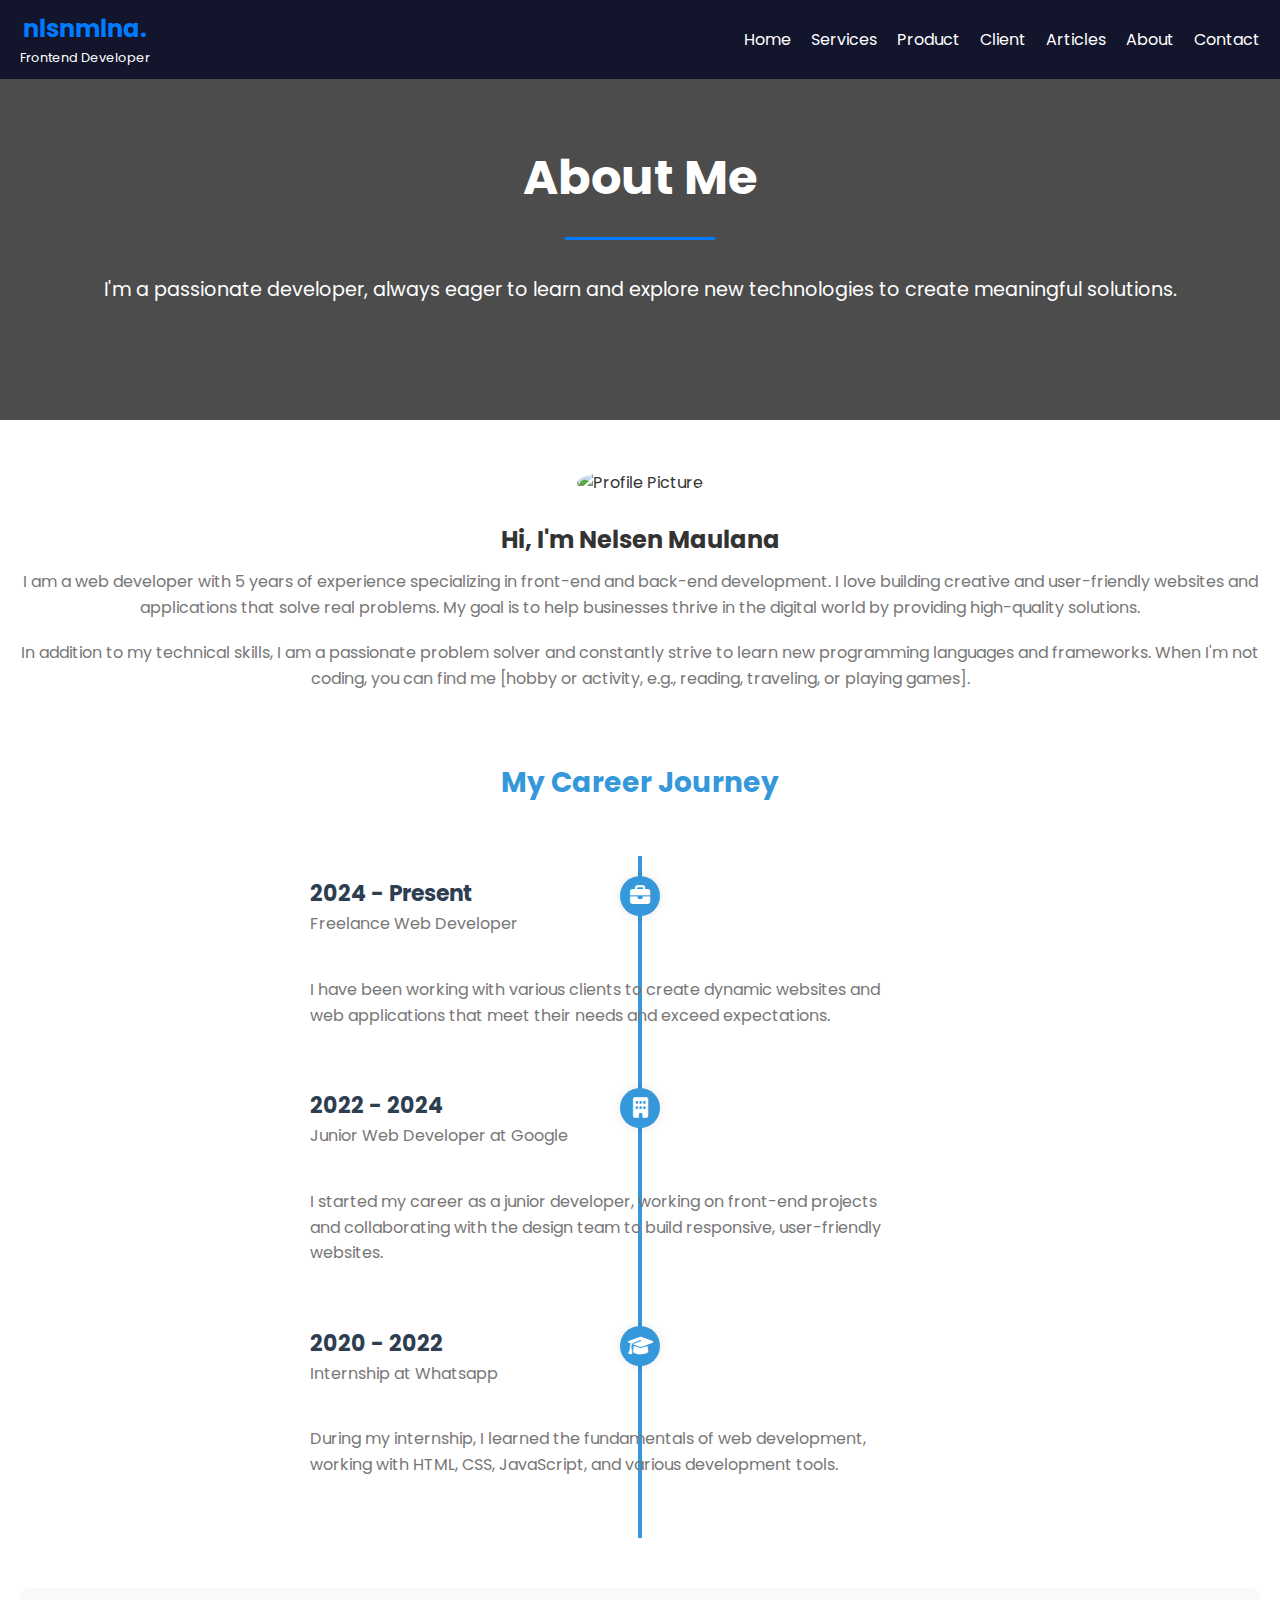
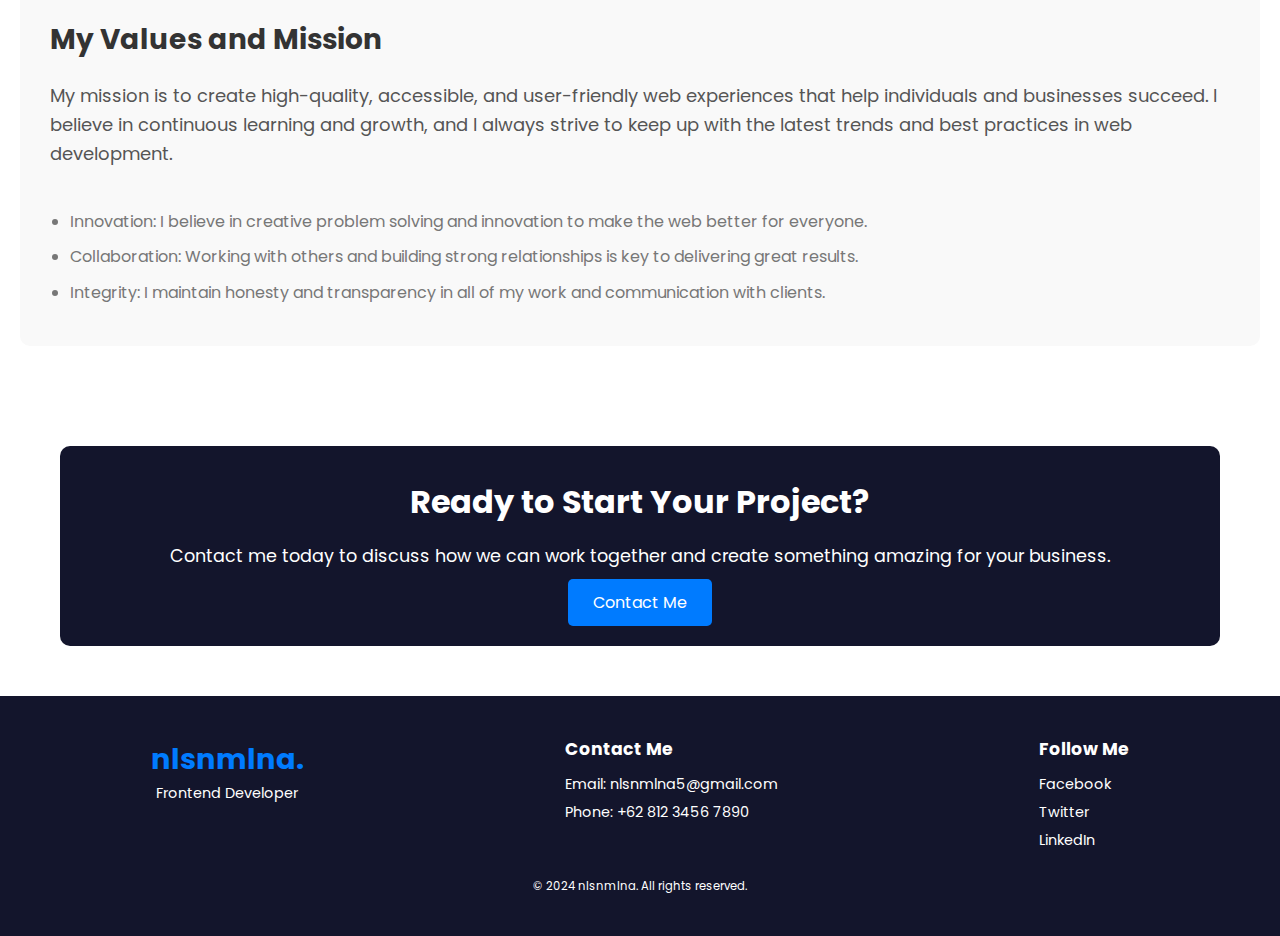
==== public/about.html @ 12b3f534 "Add files via upload" ====
<!DOCTYPE html>
<html lang="en">
  <head>
    <meta charset="UTF-8" />
    <meta name="viewport" content="width=device-width, initial-scale=1.0" />
    <title>nlsnmlna.</title>
    <!-- Favicon -->
    <link rel="android-chrome" sizes="192x192" href="/assets/img/android-chrome-192x192.png" />
    <link rel="android-chrome" sizes="512x512" href="/assets/img/favicon/android-chrome-512x512.png" />
    <link rel="apple-touch-icon" sizes="180x180" href="/assets/img/favicon/apple-touch-icon.png" />
    <link rel="icon" type="image/png" sizes="32x32" href="/assets/img/favicon/favicon-32x32.png" />
    <link rel="icon" type="image/png" sizes="16x16" href="/assets/img/favicon/favicon-16x16.png" />
    <link rel="manifest" href="/assets/img/favicon/site.webmanifest" />
    <!-- CSS -->
    <link rel="stylesheet" href="/assets/css/style.css" />
    <!-- Font Awesome -->
    <link rel="stylesheet" href="https://cdnjs.cloudflare.com/ajax/libs/font-awesome/6.6.0/css/all.min.css" />
  </head>
  <body>
    <!-- Navbar -->
    <header class="nelsen-navbar">
      <div class="nelsen-logo">
        <a href="/index.html">
          <h2>nlsnmlna.</h2>
          <p>Frontend Developer</p>
        </a>
      </div>
      <nav class="nelsen-nav-links">
        <a href="/index.html">Home</a>
        <a href="/public/services.html">Services</a>
        <a href="/public/product.html">Product</a>
        <a href="/public/client.html">Client</a>
        <a href="/public/articles.html">Articles</a>
        <a href="/public/about.html">About</a>
        <a href="/public/contact.html">Contact</a>
      </nav>
      <div class="nelsen-hamburger">
        <i class="fas fa-bars"></i>
      </div>
    </header>

    <!-- Main Section -->
    <main id="services">
      <!-- Hero Section -->
      <section class="nelsen-hero-services">
        <div class="nelsen-hero-overlay-services"></div>
        <div class="nelsen-hero-content-services">
          <h1>About Me</h1>
          <div class="nelsen-hero-divider-services"></div>
          <p class="nelsen-hero-description-services">I'm a passionate developer, always eager to learn and explore new technologies to create meaningful solutions.</p>
        </div>
      </section>

      <!-- About Section -->
      <section class="nelsen-about">
        <!-- Bagian Profil Pribadi -->
        <div class="nelsen-about-profile">
          <div class="nelsen-about-text">
            <img src="https://placehold.co/200x200" alt="Profile Picture" class="nelsen-about-image" />
            <h3>Hi, I'm Nelsen Maulana</h3>
            <p>
              I am a web developer with 5 years of experience specializing in front-end and back-end development. I love building creative and user-friendly websites and applications that solve real problems. My goal is to help businesses
              thrive in the digital world by providing high-quality solutions.
            </p>
            <p>
              In addition to my technical skills, I am a passionate problem solver and constantly strive to learn new programming languages and frameworks. When I'm not coding, you can find me [hobby or activity, e.g., reading, traveling,
              or playing games].
            </p>
          </div>
        </div>

        <div class="nelsen-about-timeline">
          <h3>My Career Journey</h3>
          <div class="nelsen-timeline-container">
            <div class="nelsen-timeline">
              <!-- Timeline Item 1 -->
              <div class="nelsen-timeline-item">
                <div class="nelsen-timeline-icon">
                  <i class="fas fa-briefcase"></i>
                </div>
                <div class="nelsen-timeline-content">
                  <h4>2024 - Present</h4>
                  <p class="nelsen-timeline-role">Freelance Web Developer</p>
                  <p>I have been working with various clients to create dynamic websites and web applications that meet their needs and exceed expectations.</p>
                </div>
              </div>

              <!-- Timeline Item 2 -->
              <div class="nelsen-timeline-item">
                <div class="nelsen-timeline-icon">
                  <i class="fas fa-building"></i>
                </div>
                <div class="nelsen-timeline-content">
                  <h4>2022 - 2024</h4>
                  <p class="nelsen-timeline-role">Junior Web Developer at Google</p>
                  <p>I started my career as a junior developer, working on front-end projects and collaborating with the design team to build responsive, user-friendly websites.</p>
                </div>
              </div>

              <!-- Timeline Item 3 -->
              <div class="nelsen-timeline-item">
                <div class="nelsen-timeline-icon">
                  <i class="fas fa-graduation-cap"></i>
                </div>
                <div class="nelsen-timeline-content">
                  <h4>2020 - 2022</h4>
                  <p class="nelsen-timeline-role">Internship at Whatsapp</p>
                  <p>During my internship, I learned the fundamentals of web development, working with HTML, CSS, JavaScript, and various development tools.</p>
                </div>
              </div>
            </div>
          </div>
        </div>

        <!-- Bagian Misi dan Nilai -->
        <div class="nelsen-about-values">
          <h3>My Values and Mission</h3>
          <p>
            My mission is to create high-quality, accessible, and user-friendly web experiences that help individuals and businesses succeed. I believe in continuous learning and growth, and I always strive to keep up with the latest trends
            and best practices in web development.
          </p>
          <ul class="nelsen-values-list">
            <li>Innovation: I believe in creative problem solving and innovation to make the web better for everyone.</li>
            <li>Collaboration: Working with others and building strong relationships is key to delivering great results.</li>
            <li>Integrity: I maintain honesty and transparency in all of my work and communication with clients.</li>
          </ul>
        </div>
      </section>

      <!-- Testimonials Section -->
      <div class="nelsen-services-container">
        <!-- Call to Action Section -->
        <section class="nelsen-service-cta">
          <h2>Ready to Start Your Project?</h2>
          <p>Contact me today to discuss how we can work together and create something amazing for your business.</p>
          <a href="contact.html" class="nelsen-button">Contact Me</a>
        </section>
      </div>
    </main>

    <!-- Footer Section -->
    <footer class="nelsen-footer">
      <div class="nelsen-footer-content">
        <div class="nelsen-logo-footer">
          <a href="/index.html">
            <h2>nlsnmlna.</h2>
            <p>Frontend Developer</p>
          </a>
        </div>
        <div class="nelsen-footer-info">
          <h3>Contact Me</h3>
          <p>Email: nlsnmlna5@gmail.com</p>
          <p>Phone: +62 812 3456 7890</p>
        </div>
        <div class="nelsen-footer-social">
          <h3>Follow Me</h3>

          <a href="https://facebook.com" target="_blank">Facebook</a>
          <a href="https://twitter.com" target="_blank">Twitter</a>
          <a href="https://linkedin.com" target="_blank">LinkedIn</a>
        </div>
      </div>
      <div class="nelsen-footer-bottom">
        <p>&copy; 2024 nlsnmlna. All rights reserved.</p>
      </div>
    </footer>

    <!-- JS -->
    <script src="/assets/js/script.js"></script>
  </body>
</html>
---- assets/css/style.css ----
/* Reset dan pengaturan dasar */
@import url('https://fonts.googleapis.com/css2?family=Poppins:ital,wght@0,100;0,200;0,300;0,400;0,500;0,600;0,700;0,800;0,900;1,100;1,200;1,300;1,400;1,500;1,600;1,700;1,800;1,900&display=swap');

* {
  margin: 0;
  padding: 0;
  box-sizing: border-box;
}

body {
  font-family: 'Poppins', sans-serif;
  color: #333;
  line-height: 1.6;
}

h1,
h2,
h3 {
  color: #333;
}

/* Button Styles */
.nelsen-btn {
  display: inline-block;
  padding: 10px 20px;
  background-color: #007bff;
  color: #fff;
  text-decoration: none;
  border-radius: 5px;
  transition: background 0.3s;
}

.nelsen-btn:hover {
  background-color: #0056b3;
}

/* Header Section*/
/* -------------------------------------------------------------------- */
/* Navbar */
.nelsen-navbar {
  display: flex;
  justify-content: space-between;
  align-items: center;
  padding: 10px 20px;
  background-color: #13152c;
  color: #fff;
  position: fixed;
  width: 100%;
  top: 0;
  z-index: 10;
}

.nelsen-logo a {
  display: flex;
  flex-direction: column;
  align-items: center;
  text-decoration: none;
}

.nelsen-logo h2 {
  color: #007bff;
  font-size: 1.5em;
}

.nelsen-logo p {
  color: #fff;
  font-size: 0.8em;
}

.nelsen-nav-links {
  display: flex;
  gap: 20px;
}

.nelsen-nav-links a {
  color: #fff;
  text-decoration: none;
  font-size: 1em;
  transition: color 0.3s;
}

.nelsen-nav-links a:hover {
  color: #007bff;
}

/* Hamburger Menu Styles */
.nelsen-hamburger {
  display: none;
  font-size: 1.5em;
  cursor: pointer;
  color: #fff;
}
/* -------------------------------------------------------------------- */

/* Home Page */
/* -------------------------------------------------------------------- */
/* Hero */
.nelsen-hero {
  position: relative;
  background-image: url('https://external-content.duckduckgo.com/iu/?u=https%3A%2F%2Fwallpaperaccess.com%2Ffull%2F2126186.jpg&f=1&nofb=1&ipt=d8a8380449afd9253903782bc9eb44de9c6ea065e0a440585b30f022ba3ec815&ipo=images');
  background-size: cover;
  background-position: center;
  height: 100vh;
  display: flex;
  justify-content: center;
  align-items: center;
  color: #fff;
  text-align: center;
}

/* Overlay untuk efek redup */
.nelsen-hero-overlay {
  position: absolute;
  top: 0;
  left: 0;
  width: 100%;
  height: 100%;
  background-color: rgba(0, 0, 0, 0.7);
  z-index: 1;
}

/* Teks pada Hero Section */
.nelsen-hero-content {
  position: relative;
  z-index: 2;
}

.nelsen-hero h1 {
  color: #fff;
  font-size: 3em;
  margin-bottom: 20px;
}

.nelsen-hero h1 span {
  color: #007bff;
}

.nelsen-hero p {
  font-size: 1.2em;
  margin-bottom: 20px;
}

.nelsen-hero-divider {
  width: 150px;
  height: 3px;
  background-color: #007bff;
  margin: 1rem auto;
  /* margin-bottom: 2rem; */
}

.nelsen-hero-description {
  font-size: 1em;
  line-height: 1.2;
  margin: 1em 0;
  padding: 1em 3em;
}

.nelsen-hero-description span {
  color: #007bff;
  font-weight: 700;
}

/* About Section */
.nelsen-about {
  padding: 50px;
  text-align: center;
}

.nelsen-about h2 {
  margin-bottom: 20px;
}

.nelsen-skills {
  display: flex;
  justify-content: center;
  gap: 20px;
  flex-wrap: wrap;
  margin-top: 25px;
}

.nelsen-skill {
  text-align: center;
}

.nelsen-skill i {
  font-size: 2em;
  color: #007bff;
  margin-bottom: 10px;
}

/* btn-about */
.nelsen-btn-about {
  display: inline-block;
  padding: 10px 20px;
  background-color: #007bff;
  color: #fff;
  text-decoration: none;
  border-radius: 5px;
  transition: background 0.3s;
  margin-top: 20px;
}

.nelsen-btn-about:hover {
  background-color: #0056b3;
}

/* Portfolio Section */
.nelsen-portfolio {
  padding: 50px;
  background-color: #f4f4f4;
  text-align: center;
}

.nelsen-portfolio h2 {
  margin-bottom: 20px;
}

.nelsen-portfolio-grid {
  display: grid;
  grid-template-columns: repeat(auto-fit, minmax(200px, 1fr));
  gap: 20px;
}

.nelsen-portfolio-item {
  background: white;
  padding: 20px;
  border-radius: 10px;
  box-shadow: 0 4px 8px rgba(0, 0, 0, 0.1);
}

.nelsen-portfolio-item img {
  width: 100%;
  border-radius: 10px;
}

.nelsen-portfolio-item h3 {
  margin-top: 10px;
}
/* ---------------------------------------------------------------------------------- */

/* Services Page */
/* ---------------------------------------------------------------------------------- */
/* Hero Services */
.nelsen-hero-services {
  position: relative;
  background-image: url('https://external-content.duckduckgo.com/iu/?u=https%3A%2F%2Fwallpaperaccess.com%2Ffull%2F2126186.jpg&f=1&nofb=1&ipt=d8a8380449afd9253903782bc9eb44de9c6ea065e0a440585b30f022ba3ec815&ipo=images');
  background-size: cover;
  background-position: center;
  margin-top: 60px;
  height: 40vh;
  display: flex;
  justify-content: center;
  align-items: center;
  color: #fff;
  text-align: center;
}

/* Overlay untuk efek redup */
.nelsen-hero-overlay-services {
  position: absolute;
  top: 0;
  left: 0;
  width: 100%;
  height: 100%;
  background-color: rgba(0, 0, 0, 0.7);
  z-index: 1;
}

/* Teks pada Hero Section */
.nelsen-hero-content-services {
  position: relative;
  z-index: 2;
}

.nelsen-hero-services h1 {
  color: #fff;
  font-size: 3em;
  margin-bottom: 20px;
}

.nelsen-hero-services h1 span {
  color: #007bff;
}

.nelsen-hero-services p {
  font-size: 1.2em;
  margin-bottom: 20px;
}

.nelsen-hero-divider-services {
  width: 150px;
  height: 3px;
  background-color: #007bff;
  margin: 1rem auto;
  /* margin-bottom: 2rem; */
}

.nelsen-hero-description-services {
  font-size: 1em;
  line-height: 1.2;
  margin: 1em 0;
  padding: 1em 3em;
}

.nelsen-hero-description-services span {
  color: #007bff;
  font-weight: 700;
}

/* Container Utama */
.nelsen-services-container {
  max-width: 1200px;
  margin: 0 auto;
  padding: 50px 20px;
}

.nelsen-services {
  display: flex;
  flex-direction: column;
  align-items: center;
}

.nelsen-services-title h1 {
  font-size: 2rem;
  margin: 25px 0;
}

/* Section Service List */
.nelsen-services-list {
  display: flex;
  flex-wrap: wrap;
  gap: 20px;
  justify-content: center;
  margin-bottom: 60px;
}

.nelsen-service-card {
  background-color: white;
  padding: 20px;
  border-radius: 10px;
  box-shadow: 0 4px 8px rgba(0, 0, 0, 0.1);
  text-align: center;
  transition: transform 0.3s, box-shadow 0.3s;
  width: calc(33.333% - 20px);
}

.nelsen-service-card:hover {
  transform: translateY(-10px);
  box-shadow: 0 6px 12px rgba(0, 0, 0, 0.15);
}

.nelsen-service-card img {
  max-width: 100%;
  height: auto;
  border-radius: 8px;
  margin-bottom: 15px;
}

.nelsen-service-card h3 {
  font-size: 1.5em;
  color: #333;
  margin-bottom: 10px;
}

.nelsen-service-card p {
  color: #666;
  font-size: 1em;
}

/* Carousel Container */
.carousel-container {
  position: relative;
  overflow: hidden;
  width: 100%;
  max-width: 700px;
  margin: 0 auto;
  padding: 0 30px; /* Mengatur padding supaya ada jarak untuk potongan card */
}

.carousel-slide {
  display: flex;
  transition: transform 0.5s ease;
  justify-content: center; /* Memastikan card berada di tengah */
  gap: 20px;
}

/* Styling card */
.nelsen-process-step,
.nelsen-benefit {
  min-width: 75%; /* Ukuran card agar ada potongan card sebelahnya */
  flex-shrink: 0;
  padding: 20px;
  text-align: center;
  box-sizing: border-box;
  color: #333;
  border-radius: 8px;
  background: #ffffff;
  margin: 0 10px; /* Menambahkan margin di kiri dan kanan */
  box-shadow: 0 4px 8px rgba(0, 0, 0, 0.1);
}

.carousel-container .prev,
.carousel-container .next {
  position: absolute;
  top: 50%;
  transform: translateY(-50%);
  background: transparent;
  border: none;
  font-size: 30px;
  color: #333;
  cursor: pointer;
  z-index: 10;
}

.carousel-container .prev {
  left: 10px;
}

.carousel-container .next {
  right: 10px;
}

/* Process Section */
.nelsen-service-process {
  margin-bottom: 60px;
  text-align: center;
}

.nelsen-service-process h2 {
  font-size: 2em;
  margin-bottom: 20px;
  color: #333;
}

.nelsen-process-step {
  display: inline-block;
  width: calc(50% - 20px);
  padding: 20px;
  background-color: #fff;
  margin: 10px;
  border-radius: 10px;
  box-shadow: 0 4px 8px rgba(0, 0, 0, 0.1);
  transition: background-color 0.3s, transform 0.3s;
}

.nelsen-process-step:hover {
  background-color: #f0f0f0;
  transform: translateY(-5px);
}

.nelsen-process-step h3 {
  font-size: 1.4em;
  color: #333;
  margin-bottom: 10px;
}

.nelsen-process-step p {
  color: #666;
  font-size: 1em;
}

/* Benefits Section */
.nelsen-service-benefits {
  margin-bottom: 60px;
}

.nelsen-service-benefits h2 {
  font-size: 2em;
  margin-bottom: 20px;
  text-align: center;
  color: #333;
}

.nelsen-service-benefits ul {
  list-style-type: none;
  padding: 0;
  display: flex;
  flex-direction: column;
  align-items: center;
}

.nelsen-service-benefits li {
  background-color: white;
  padding: 15px 25px;
  margin: 5px;
  width: 80%;
  text-align: center;
  border-radius: 8px;
  box-shadow: 0 4px 8px rgba(0, 0, 0, 0.1);
  transition: background-color 0.3s, box-shadow 0.3s;
}

.nelsen-service-benefits li:hover {
  background-color: #ff6f61;
  color: #fff;
  box-shadow: 0 6px 12px rgba(0, 0, 0, 0.15);
}

/* Testimonials */
.nelsen-testimonials {
  text-align: center;
  margin-bottom: 60px;
}

.nelsen-testimonials h2 {
  font-size: 2em;
  margin-bottom: 20px;
  color: #333;
}

.nelsen-testimonials blockquote {
  font-style: italic;
  color: #666;
  margin-bottom: 15px;
}

/* Call to Action */
.nelsen-service-cta {
  text-align: center;
  padding: 30px;
  background-color: #13152c;
  color: white;
  border-radius: 10px;
}

.nelsen-service-cta h2 {
  color: #fff;
  font-size: 2em;
  margin-bottom: 15px;
}

.nelsen-service-cta p {
  font-size: 1.1em;
  margin-bottom: 20px;
}

.nelsen-button {
  background-color: #007bff;
  color: white;
  padding: 12px 25px;
  font-size: 1em;
  border-radius: 5px;
  text-decoration: none;
  transition: background-color 0.3s;
}

.nelsen-button:hover {
  background-color: #0056b3;
}

/* ---------------------------------------------------------------------------------- */

/* Product Page */
/* Styling untuk halaman Product */
.nelsen-product {
  padding: 50px 20px;
  text-align: center;
}

.nelsen-product h2 {
  font-size: 32px;
  margin-bottom: 20px;
}

.nelsen-product p {
  font-size: 18px;
  color: #555;
  margin-bottom: 40px;
}

/* Styling untuk galeri produk */
.nelsen-product-gallery {
  display: flex;
  justify-content: space-around;
  gap: 20px;
  flex-wrap: wrap;
}

.nelsen-product-card {
  width: 300px;
  background-color: #fff;
  border-radius: 10px;
  box-shadow: 0 4px 8px rgba(0, 0, 0, 0.1);
  padding: 20px;
  text-align: center;
  transition: transform 0.3s ease;
}

.nelsen-product-card:hover {
  transform: translateY(-10px); /* Efek angkat saat hover */
}

.nelsen-product-image {
  width: 100%;
  height: 200px;
  object-fit: cover;
  border-radius: 8px;
  margin-bottom: 15px;
}

.nelsen-product-title {
  font-size: 22px;
  margin-bottom: 10px;
}

.nelsen-product-description {
  font-size: 14px;
  color: #777;
  margin-bottom: 20px;
}

.nelsen-view-details {
  padding: 10px 20px;
  background-color: #3498db;
  color: #fff;
  border: none;
  border-radius: 5px;
  cursor: pointer;
}

.nelsen-view-details:hover {
  background-color: #2980b9;
}

/* Styling untuk modal */
.nelsen-modal {
  display: none; /* Sembunyikan modal secara default */
  position: fixed;
  top: 0;
  left: 0;
  width: 100%;
  height: 100%;
  background-color: rgba(0, 0, 0, 0.5);
  justify-content: center;
  align-items: center;
}

.nelsen-modal-content {
  background-color: #fff;
  padding: 30px;
  border-radius: 10px;
  width: 80%;
  max-width: 600px;
  text-align: center;
}

.nelsen-modal-content img {
  width: 100%;
  margin-top: 20px;
  border-radius: 8px;
}

.nelsen-close {
  font-size: 30px;
  font-weight: bold;
  color: #333;
  position: absolute;
  top: 10px;
  right: 20px;
  cursor: pointer;
}

.nelsen-close:hover {
  color: #e74c3c;
}

/* ---------------------------------------------------------------------------------- */
/* Client Page */
/* Styling untuk halaman Client */
.nelsen-client {
  padding: 50px 20px;
  text-align: center;
}

.nelsen-client h2 {
  font-size: 32px;
  margin-bottom: 20px;
}

.nelsen-client p {
  font-size: 18px;
  color: #555;
  margin-bottom: 40px;
}

.nelsen-client-list {
  display: flex;
  justify-content: space-around;
  gap: 20px;
  flex-wrap: wrap;
}

.nelsen-client-card {
  width: 300px;
  background-color: #fff;
  border-radius: 10px;
  box-shadow: 0 4px 8px rgba(0, 0, 0, 0.1);
  padding: 20px;
  text-align: center;
  transition: transform 0.3s ease;
}

.nelsen-client-card:hover {
  transform: translateY(-10px); /* Efek angkat saat hover */
}

.nelsen-client-logo {
  width: 100px;
  height: auto;
  margin-bottom: 15px;
}

.nelsen-client-name {
  font-size: 20px;
  font-weight: bold;
  margin-bottom: 10px;
}

.nelsen-client-testimonial {
  font-size: 14px;
  color: #777;
}

/* Styling untuk client testimonial slider */
.nelsen-client-slider {
  margin-top: 50px;
  padding: 20px;
  background-color: #f4f4f4;
  border-radius: 10px;
}

.nelsen-client-slider h3 {
  font-size: 28px;
  margin-bottom: 20px;
}

.nelsen-client-slider-content {
  display: flex;
  overflow-x: scroll;
  gap: 20px;
  padding: 20px 0;
}

.nelsen-slider-item {
  min-width: 300px;
  text-align: center;
  background-color: #fff;
  padding: 20px;
  border-radius: 10px;
  box-shadow: 0 4px 8px rgba(0, 0, 0, 0.1);
}

.nelsen-slider-item p {
  font-size: 14px;
  color: #777;
}

.nelsen-slider-item .nelsen-client-name {
  font-size: 18px;
  font-weight: bold;
}
/* ---------------------------------------------------------------------------------- */
/* Articles Page */
/* Styling untuk halaman Articles */
.nelsen-articles {
  padding: 50px 20px;
  text-align: center;
}

.nelsen-articles h2 {
  font-size: 32px;
  margin-bottom: 20px;
}

.nelsen-articles p {
  font-size: 18px;
  color: #555;
  margin-bottom: 40px;
}

/* Styling untuk daftar artikel */
.nelsen-articles-list {
  display: flex;
  flex-wrap: wrap;
  gap: 20px;
  justify-content: space-between;
}

.nelsen-article-card {
  width: 30%;
  background-color: #fff;
  border-radius: 10px;
  box-shadow: 0 4px 8px rgba(0, 0, 0, 0.1);
  overflow: hidden;
  transition: transform 0.3s ease;
}

.nelsen-article-card:hover {
  transform: translateY(-10px); /* Efek angkat saat hover */
}

.nelsen-article-image {
  width: 100%;
  height: 200px;
  object-fit: cover;
}

.nelsen-article-content {
  padding: 20px;
}

.nelsen-article-title {
  font-size: 22px;
  margin-bottom: 10px;
}

.nelsen-article-excerpt {
  font-size: 14px;
  color: #777;
  margin-bottom: 20px;
}

.nelsen-read-more {
  text-decoration: none;
  color: #3498db;
  font-weight: bold;
}

.nelsen-read-more:hover {
  text-decoration: underline;
}

/* Styling untuk tombol "Load More" */
.nelsen-load-more {
  margin-top: 40px;
}

.nelsen-load-more-btn {
  background-color: #3498db;
  color: #fff;
  padding: 10px 20px;
  font-size: 16px;
  border: none;
  border-radius: 5px;
  cursor: pointer;
}

.nelsen-load-more-btn:hover {
  background-color: #2980b9;
}
/* ---------------------------------------------------------------------------------- */
/* About Page */
/* Styling untuk halaman About */
.nelsen-about {
  padding: 50px 20px;
  text-align: center;
}

.nelsen-about h2 {
  font-size: 32px;
  margin-bottom: 20px;
}

.nelsen-about p {
  font-size: 18px;
  color: #555;
  margin-bottom: 40px;
}

/* Styling untuk bagian profil */
.nelsen-about-profile {
  display: flex;
  justify-content: center;
  align-items: center;
  gap: 30px;
  margin-bottom: 50px;
}

.nelsen-about-image {
  width: 200px;
  height: 200px;
  border-radius: 50%;
  object-fit: cover;
  margin-bottom: 25px;
  -webkit-border-radius: 50%;
  -moz-border-radius: 50%;
  -ms-border-radius: 50%;
  -o-border-radius: 50%;
}

.nelsen-about-text h3 {
  font-size: 24px;
  margin-bottom: 10px;
}

.nelsen-about-text p {
  font-size: 16px;
  color: #777;
  line-height: 1.6;
  margin-bottom: 20px;
}

/* Styling untuk timeline perjalanan karier */
.nelsen-about-timeline {
  text-align: center;
  margin-bottom: 50px;
}

.nelsen-about-timeline h3 {
  font-size: 28px;
  margin-bottom: 20px;
  color: #3498db;
}

/* Container untuk timeline */
.nelsen-timeline-container {
  display: flex;
  justify-content: center;
  align-items: center;
  flex-direction: column;
}

/* Styling untuk timeline */
.nelsen-timeline {
  position: relative;
  max-width: 800px;
  width: 100%;
  margin-top: 30px;
}

/* Garis tengah timeline */
.nelsen-timeline::before {
  content: '';
  position: absolute;
  width: 4px;
  background-color: #3498db;
  top: 0;
  bottom: 0;
  left: 50%;
  transform: translateX(-50%);
}

/* Styling untuk setiap item timeline */
.nelsen-timeline-item {
  display: flex;
  justify-content: flex-start;
  margin: 20px 0;
  position: relative;
  padding-left: 50px;
  padding-right: 50px;
  transition: transform 0.3s ease-in-out;
}

/* Animasi item timeline saat muncul */
.nelsen-timeline-item:hover {
  transform: translateX(10px);
}

/* Ikon untuk setiap item timeline */
.nelsen-timeline-icon {
  width: 40px;
  height: 40px;
  background-color: #3498db;
  border-radius: 50%;
  color: white;
  font-size: 20px;
  display: flex;
  justify-content: center;
  align-items: center;
  position: absolute;
  left: 50%;
  top: 0;
  transform: translateX(-50%);
  box-shadow: 0 0 10px rgba(0, 0, 0, 0.1);
}

/* Konten untuk setiap item timeline */
.nelsen-timeline-content {
  margin-left: 20px;
  max-width: 600px;
  text-align: left;
}

.nelsen-timeline-content h4 {
  font-size: 22px;
  color: #2c3e50;
  font-weight: bold;
}

.nelsen-timeline-role {
  font-size: 18px;
  color: #3498db;
  margin-bottom: 10px;
}

.nelsen-timeline-content p {
  font-size: 16px;
  color: #777;
  line-height: 1.6;
}

/* Styling untuk bagian nilai dan misi */
.nelsen-about-values {
  background-color: #f9f9f9;
  padding: 30px;
  border-radius: 10px;
  text-align: left;
}

.nelsen-about-values h3 {
  font-size: 28px;
  margin-bottom: 20px;
}

.nelsen-values-list {
  list-style-type: disc;
  padding-left: 20px;
}

.nelsen-values-list li {
  font-size: 16px;
  color: #777;
  margin-bottom: 10px;
}
/* ---------------------------------------------------------------------------------- */
/* Contact Page */
/* Styling untuk halaman Contact */
.nelsen-contact {
  padding: 50px 20px;
  text-align: center;
}

.nelsen-contact h2 {
  font-size: 32px;
  margin-bottom: 20px;
}

.nelsen-contact p {
  font-size: 18px;
  color: #555;
  margin-bottom: 40px;
}

/* Styling untuk Formulir Kontak */
.nelsen-contact-form {
  max-width: 600px;
  margin: 0 auto;
  display: flex;
  flex-direction: column;
}

.nelsen-form-group {
  margin-bottom: 20px;
  text-align: left;
}

.nelsen-form-group label {
  font-size: 16px;
  color: #333;
  margin-bottom: 5px;
}

.nelsen-form-group input,
.nelsen-form-group textarea {
  width: 100%;
  padding: 10px;
  border: 1px solid #ccc;
  border-radius: 5px;
  font-size: 16px;
  color: #333;
}

.nelsen-form-group textarea {
  resize: vertical;
}

.nelsen-btn {
  padding: 12px 20px;
  background-color: #3498db;
  color: white;
  border: none;
  border-radius: 5px;
  font-size: 16px;
  cursor: pointer;
  transition: background-color 0.3s ease;
}

.nelsen-btn:hover {
  background-color: #2980b9;
}

/* Info Kontak */
.nelsen-contact-info {
  margin-top: 50px;
  font-size: 18px;
  text-align: center; /* Menambahkan ini untuk memusatkan teks */
}

.nelsen-contact-info h3 {
  font-size: 24px;
  margin-bottom: 20px;
}

.nelsen-contact-info ul {
  list-style-type: none;
  padding-left: 0;
  margin: 0 auto; /* Memastikan daftar berada di tengah */
  max-width: 400px; /* Membatasi lebar maksimal untuk tampilan yang lebih rapi */
}

.nelsen-contact-info li {
  margin-bottom: 10px;
}

.nelsen-contact-info a {
  color: #3498db;
  text-decoration: none;
}

.nelsen-contact-info a:hover {
  text-decoration: underline;
}

/* Peta Lokasi */
.nelsen-contact-map {
  margin-top: 50px;
}

.nelsen-contact-map iframe {
  width: 100%;
  height: 300px;
  border: 0;
  border-radius: 10px;
}
/* ---------------------------------------------------------------------------------- */
/* Footer */
/* Footer Styles */
.nelsen-footer {
  background-color: #13152c;
  color: #fff;
  padding: 40px 20px;
  text-align: center;
  font-size: 0.9em;
  position: relative;
}

.nelsen-footer-content {
  display: flex;
  justify-content: space-around;
  margin-bottom: 20px;
}

.nelsen-logo-footer a {
  display: flex;
  flex-direction: column;
  align-items: center;
  text-decoration: none;
}

.nelsen-logo-footer h2 {
  color: #007bff;
  font-size: 2em;
}

.nelsen-logo-footer p {
  color: #fff;
  font-size: 1em;
  margin-bottom: 15px;
}

.nelsen-footer-info,
.nelsen-footer-social {
  max-width: 300px;
  text-align: left;
}

.nelsen-footer-info h3,
.nelsen-footer-social h3 {
  font-size: 1.2em;
  margin-bottom: 10px;
  color: #fff;
}

.nelsen-footer-info p {
  margin: 5px 0;
}

.nelsen-footer-social a {
  display: block;
  color: #fff;
  text-decoration: none;
  margin: 5px 0;
  transition: color 0.3s;
}

.nelsen-footer-social a:hover {
  color: #007bff; /* Warna saat hover */
}

.nelsen-footer-bottom {
  margin-top: 20px;
  font-size: 0.8em;
}

.nelsen-footer-bottom p {
  margin: 0;
}
/* ---------------------------------------------------------------------------------- */

/* Responsive untuk mobile */
@media (max-width: 768px) {
  /* Navbar */
  /* Menambahkan ikon hamburger */
  .nelsen-hamburger {
    display: block;
    font-size: 1.5em;
    cursor: pointer;
    color: #fff;
  }

  /* Menambahkan efek slide-down pada menu */
  .nelsen-nav-links {
    display: none; /* Sembunyikan di awal pada tampilan mobile */
    flex-direction: column;
    position: absolute;
    top: 75px;
    right: 0;
    background-color: #13152c;
    width: 100%;
    text-align: center;
    opacity: 0; /* Untuk efek fade */
    transform: translateY(-20px); /* Untuk efek slide-down */
    transition: opacity 0.3s ease, transform 0.3s ease;
  }

  .nelsen-nav-links.active {
    display: flex;
    opacity: 1;
    transform: translateY(0);
  }

  /* Hero Section */
  .nelsen-hero h1 {
    font-size: 2em;
  }

  /* Portfolio Section */
  .nelsen-portfolio-grid {
    grid-template-columns: 1fr;
  }

  /* Bagian My Services */
  .nelsen-services-list {
    flex-direction: column; /* Mengatur elemen ke kolom untuk layar sempit */
    gap: 15px;
  }

  .nelsen-service-card {
    width: 100%; /* Membuat kartu layanan memenuhi lebar layar */
    padding: 15px; /* Mengurangi padding untuk tata letak yang lebih padat */
  }

  .nelsen-service-card h3 {
    font-size: 1.2em; /* Menyesuaikan ukuran font */
  }

  .nelsen-service-card p {
    font-size: 0.9em; /* Ukuran teks yang lebih kecil */
  }

  /* Mengubah ukuran max-width agar memenuhi layar di mobile */
  .carousel-container {
    max-width: 100%;
    padding: 0 15px; /* Memberikan padding agar konten tidak menempel di tepi */
  }

  /* Font Size Adjustment */
  .nelsen-process-step h3,
  .nelsen-benefit h3 {
    font-size: 1em;
  }

  .nelsen-process-step p,
  .nelsen-benefit p {
    font-size: 0.9em;
  }

  .prev,
  .next {
    display: none;
  }

  /* Bagian How I Work */
  .nelsen-service-process {
    padding: 0 10px; /* Memberikan ruang pada bagian ini */
  }

  .nelsen-process-step {
    width: 100%; /* Memenuhi lebar layar */
    margin-bottom: 15px; /* Memberikan jarak antar langkah */
  }

  .nelsen-process-step h3 {
    font-size: 1.2em; /* Ukuran font sedikit lebih kecil */
  }

  .nelsen-process-step p {
    font-size: 0.9em;
  }

  /* Product Page */
  .nelsen-product-gallery {
    flex-direction: column;
    align-items: center;
  }

  /* Client Page */
  .nelsen-client-list {
    flex-direction: column;
    align-items: center;
  }
  .nelsen-client-slider-content {
    flex-direction: column;
    align-items: center;
  }

  /* Articles Page */
  .nelsen-articles-list {
    flex-direction: column;
    align-items: center;
  }

  .nelsen-article-card {
    width: 80%;
    margin-bottom: 20px;
  }

  /* About Page */
  .nelsen-about-profile {
    flex-direction: column;
    align-items: center;
  }

  .nelsen-about-image {
    width: 150px;
    height: 150px;
  }

  .nelsen-timeline {
    max-width: 100%;
  }

  .nelsen-timeline-item {
    flex-direction: column;
    padding-left: 20px;
    padding-right: 20px;
  }

  .nelsen-timeline-content {
    text-align: center;
  }

  /* Footer */
  .nelsen-footer-content {
    flex-direction: column;
    align-items: center;
  }

  .nelsen-footer-info,
  .nelsen-footer-social {
    text-align: center;
    margin-bottom: 20px;
  }
}

/* Responsive untuk tampilan desktop */
@media (min-width: 769px) {
  .nelsen-hamburger {
    display: none;
  }
}
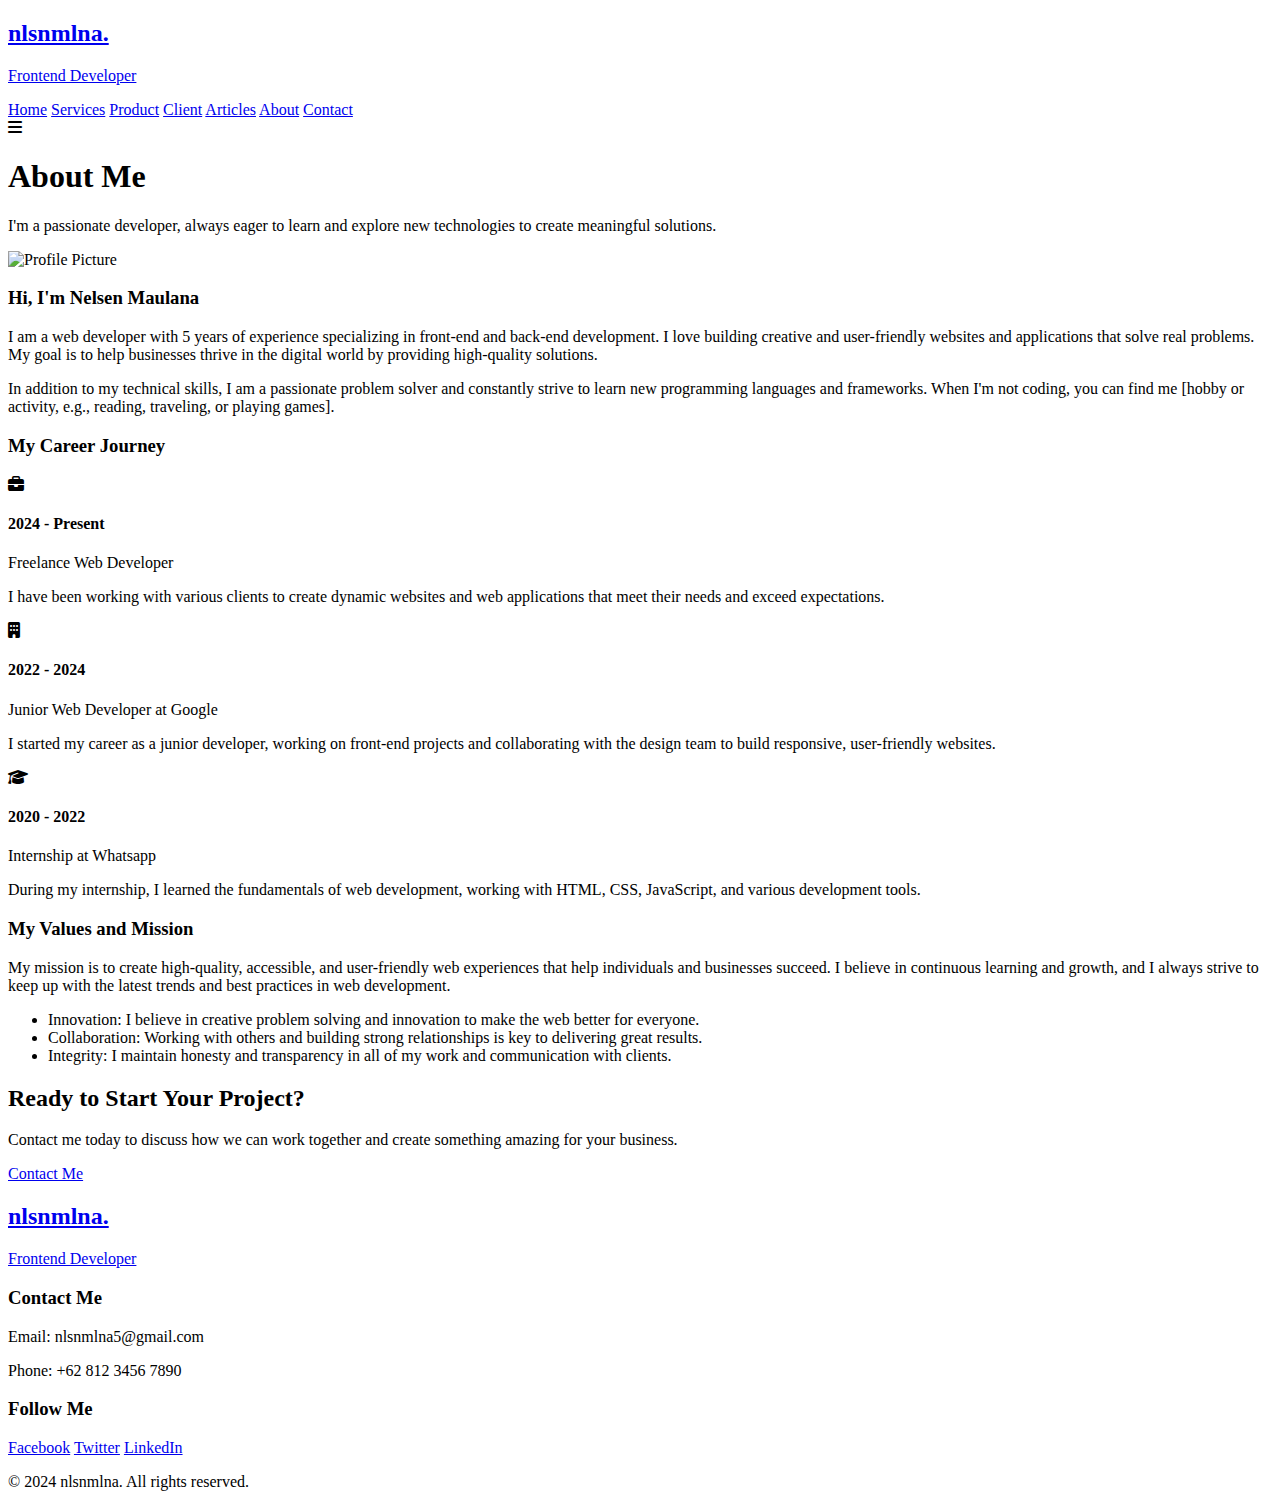
==== commit e2a0e139: "Update about.html" ====
--- a/public/about.html
+++ b/public/about.html
@@ -5,14 +5,14 @@
     <meta name="viewport" content="width=device-width, initial-scale=1.0" />
     <title>nlsnmlna.</title>
     <!-- Favicon -->
-    <link rel="android-chrome" sizes="192x192" href="/assets/img/android-chrome-192x192.png" />
-    <link rel="android-chrome" sizes="512x512" href="/assets/img/favicon/android-chrome-512x512.png" />
-    <link rel="apple-touch-icon" sizes="180x180" href="/assets/img/favicon/apple-touch-icon.png" />
-    <link rel="icon" type="image/png" sizes="32x32" href="/assets/img/favicon/favicon-32x32.png" />
-    <link rel="icon" type="image/png" sizes="16x16" href="/assets/img/favicon/favicon-16x16.png" />
-    <link rel="manifest" href="/assets/img/favicon/site.webmanifest" />
+    <link rel="android-chrome" sizes="192x192" href="assets/img/android-chrome-192x192.png" />
+    <link rel="android-chrome" sizes="512x512" href="assets/img/favicon/android-chrome-512x512.png" />
+    <link rel="apple-touch-icon" sizes="180x180" href="assets/img/favicon/apple-touch-icon.png" />
+    <link rel="icon" type="image/png" sizes="32x32" href="assets/img/favicon/favicon-32x32.png" />
+    <link rel="icon" type="image/png" sizes="16x16" href="assets/img/favicon/favicon-16x16.png" />
+    <link rel="manifest" href="assets/img/favicon/site.webmanifest" />
     <!-- CSS -->
-    <link rel="stylesheet" href="/assets/css/style.css" />
+    <link rel="stylesheet" href="assets/css/style.css" />
     <!-- Font Awesome -->
     <link rel="stylesheet" href="https://cdnjs.cloudflare.com/ajax/libs/font-awesome/6.6.0/css/all.min.css" />
   </head>
@@ -20,19 +20,19 @@
     <!-- Navbar -->
     <header class="nelsen-navbar">
       <div class="nelsen-logo">
-        <a href="/index.html">
+        <a href="index.html">
           <h2>nlsnmlna.</h2>
           <p>Frontend Developer</p>
         </a>
       </div>
       <nav class="nelsen-nav-links">
-        <a href="/index.html">Home</a>
-        <a href="/public/services.html">Services</a>
-        <a href="/public/product.html">Product</a>
-        <a href="/public/client.html">Client</a>
-        <a href="/public/articles.html">Articles</a>
-        <a href="/public/about.html">About</a>
-        <a href="/public/contact.html">Contact</a>
+        <a href="index.html">Home</a>
+        <a href="public/services.html">Services</a>
+        <a href="public/product.html">Product</a>
+        <a href="public/client.html">Client</a>
+        <a href="public/articles.html">Articles</a>
+        <a href="public/about.html">About</a>
+        <a href="public/contact.html">Contact</a>
       </nav>
       <div class="nelsen-hamburger">
         <i class="fas fa-bars"></i>
@@ -142,7 +142,7 @@
     <footer class="nelsen-footer">
       <div class="nelsen-footer-content">
         <div class="nelsen-logo-footer">
-          <a href="/index.html">
+          <a href="index.html">
             <h2>nlsnmlna.</h2>
             <p>Frontend Developer</p>
           </a>
